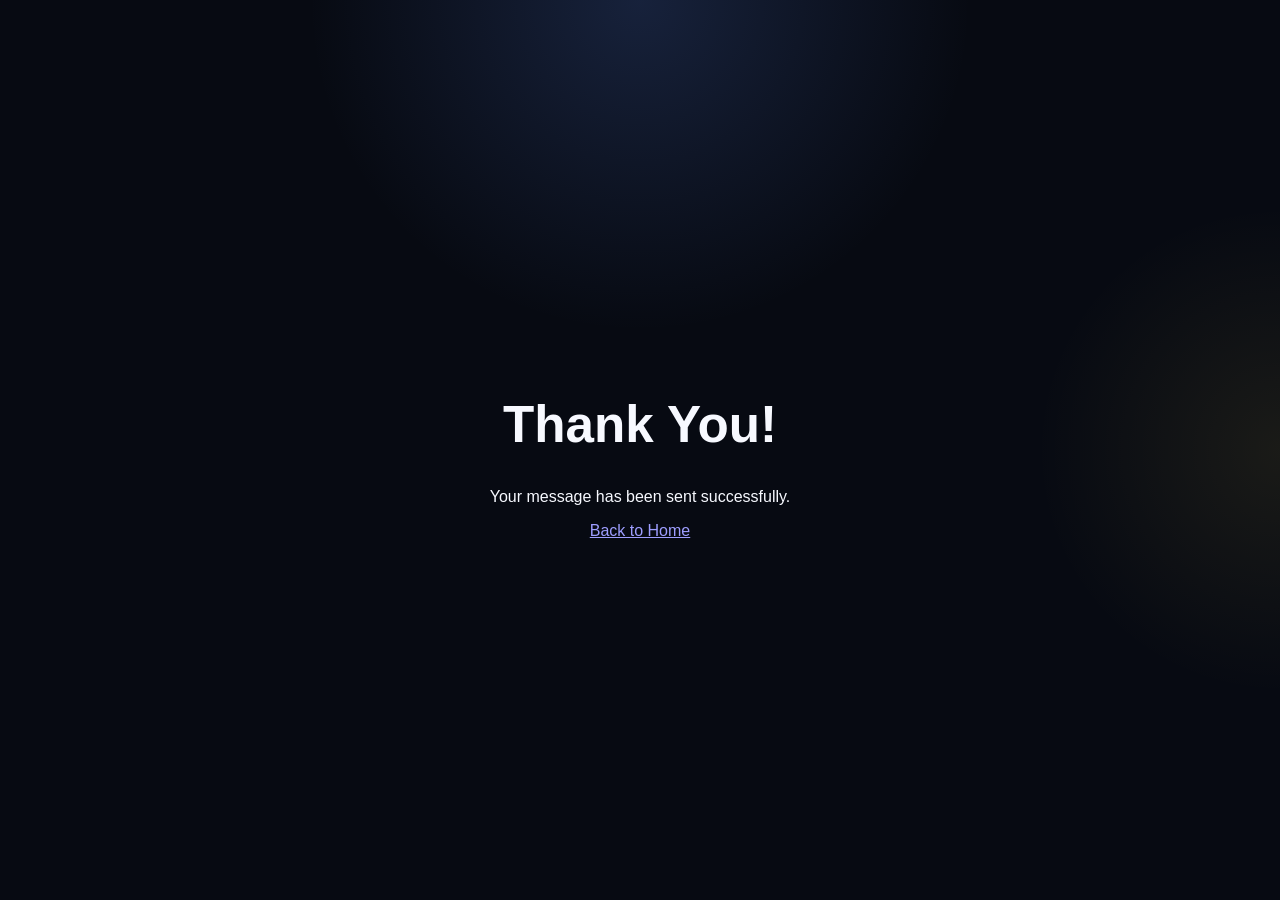
==== thankyou.html @ 07a78f90 "Add thank you page with success message" ====
<!DOCTYPE html>
<html><head><meta charset="UTF-8"><meta name="viewport" content="width=device-width,initial-scale=1">
<title>Thank You</title><link rel="stylesheet" href="styles.css"></head>
<body style="display:flex;align-items:center;justify-content:center;min-height:100vh;text-align:center;">
<div><h1>Thank You!</h1><p>Your message has been sent successfully.</p>
<a href="index.html" class="btn">Back to Home</a></div>
</body></html>
---- styles.css ----
:root {
  color-scheme: dark;
  --bg: #070a12;
  --surface: rgba(10, 15, 28, 0.88);
  --text: #f7f9ff;
  --muted: #a6b3d1;
  --primary: #5f8df7;
  --accent: #ffde59;
}

* {
  box-sizing: border-box;
}

html,
body {
  margin: 0;
  min-height: 100%;
  font-family: 'Inter', sans-serif;
  background: radial-gradient(circle at top, rgba(95, 141, 247, 0.18), transparent 30%),
    radial-gradient(circle at right, rgba(255, 222, 89, 0.08), transparent 18%),
    var(--bg);
  color: var(--text);
}

html {
  scroll-padding-top: 260px;
}

.section-anchor {
  display: block;
  width: 100%;
  height: 1px;
  margin-top: -1px;
  scroll-margin-top: 220px;
  pointer-events: none;
}

body {
  overflow-x: hidden;
}

.hero-background {
  position: fixed;
  inset: 0;
  z-index: 0;
  background: radial-gradient(circle at 20% 10%, rgba(95, 141, 247, 0.22), transparent 18%),
    radial-gradient(circle at 80% 15%, rgba(255, 222, 89, 0.14), transparent 16%);
  pointer-events: none;
}

.topbar {
  position: sticky;
  top: 0;
  z-index: 50;
  display: flex;
  flex-wrap: wrap;
  justify-content: space-between;
  align-items: center;
  gap: 24px;
  padding: clamp(18px, 2.4vw, 28px) clamp(20px, 4vw, 40px);
  overflow: hidden;
  backdrop-filter: blur(26px) saturate(1.35);
  -webkit-backdrop-filter: blur(26px) saturate(1.35);
  background: linear-gradient(135deg, rgba(10, 15, 28, 0.52), rgba(18, 27, 48, 0.28));
  border-bottom: 1px solid rgba(255, 255, 255, 0.16);
  box-shadow: 0 18px 44px rgba(7, 10, 18, 0.28);
}

.topbar::before {
  content: "";
  position: absolute;
  inset: 0;
  background: linear-gradient(90deg, rgba(255, 255, 255, 0.16), transparent 35%, rgba(95, 141, 247, 0.12));
  opacity: 0.75;
  pointer-events: none;
}

.topbar > * {
  position: relative;
  z-index: 1;
}

.header-particle-canvas {
  opacity: 0.75;
  mix-blend-mode: screen;
}

.brand-bar {
  display: flex;
  align-items: center;
  justify-content: flex-start;
  gap: 20px;
  text-align: left;
}

.brand-mark {
  width: 64px;
  height: 64px;
  border-radius: 18px;
  display: grid;
  place-items: center;
  background: linear-gradient(135deg, rgba(95, 141, 247, 0.95), rgba(255, 222, 89, 0.95));
  color: #07101e;
  font-weight: 800;
  font-size: 1.4rem;
}

.brand-name {
  margin: 0;
  font-size: 1.3rem;
  font-weight: 700;
}

.brand-tag {
  margin: 4px 0 0;
  color: var(--muted);
  font-size: 0.96rem;
}

.header-socials {
  display: flex;
  flex-wrap: wrap;
  align-items: center;
  justify-content: flex-end;
  gap: clamp(14px, 2vw, 22px);
}

.social-link {
  width: 46px;
  height: 46px;
  display: grid;
  place-items: center;
  border-radius: 50%;
  color: #ffffff;
  text-decoration: none;
  background: rgba(255, 255, 255, 0.08);
  border: 1px solid rgba(255, 255, 255, 0.18);
  box-shadow: inset 0 1px 0 rgba(255, 255, 255, 0.18), 0 12px 28px rgba(0, 0, 0, 0.18);
  transition: transform 0.2s ease, border-color 0.2s ease, background 0.2s ease, box-shadow 0.2s ease;
}

.social-link svg {
  width: 22px;
  height: 22px;
  fill: currentColor;
}

.social-link:hover {
  transform: translateY(-3px);
  border-color: rgba(255, 255, 255, 0.36);
  box-shadow: inset 0 1px 0 rgba(255, 255, 255, 0.24), 0 16px 34px rgba(0, 0, 0, 0.24);
}

.social-link.youtube:hover {
  background: #ff0033;
}

.social-link.instagram:hover {
  background: linear-gradient(135deg, #f58529, #dd2a7b, #8134af, #515bd4);
}

.social-link.whatsapp:hover {
  background: #25d366;
}

.social-link.facebook:hover {
  background: #1877f2;
}

.topnav {
  display: flex;
  flex-wrap: wrap;
  justify-content: flex-end;
  gap: 14px;
}

.topnav a,
.pill-row a {
  position: relative;
  overflow: hidden;
  color: var(--text);
  text-decoration: none;
  font-weight: 600;
  padding: 10px 18px;
  border-radius: 999px;
  background: rgba(255, 255, 255, 0.06);
  background-size: 220% 100%;
  transition: transform 0.2s ease, background 0.2s ease, box-shadow 0.2s ease, color 0.2s ease;
}

.pill-row a {
  animation: nav-link-rise 0.7s ease both;
}

.pill-row a:nth-child(1) {
  animation-delay: 0.05s;
}

.pill-row a:nth-child(2) {
  animation-delay: 0.13s;
}

.pill-row a:nth-child(3) {
  animation-delay: 0.21s;
}

.pill-row a:nth-child(4) {
  animation-delay: 0.29s;
}

.pill-row a:nth-child(5) {
  animation-delay: 0.37s;
}

.topnav a:hover,
.pill-row a:hover {
  transform: translateY(-4px) scale(1.04);
  background: linear-gradient(90deg, #ffde59, #00d4ff, #5f8df7, #ec4899, #ffde59);
  background-size: 220% 100%;
  color: #07101e;
  box-shadow: 0 14px 30px rgba(0, 212, 255, 0.22);
  animation: nav-gradient 2.2s linear infinite;
}

@keyframes nav-link-rise {
  from {
    opacity: 0;
    transform: translateY(16px) scale(0.94);
  }

  to {
    opacity: 1;
    transform: translateY(0) scale(1);
  }
}

@keyframes nav-gradient {
  from {
    background-position: 0% 50%;
  }

  to {
    background-position: 220% 50%;
  }
}

.profile-shell {
  position: relative;
  z-index: 1;
  min-height: calc(100vh - 100px);
  display: grid;
  justify-items: center;
  align-items: start;
  padding: clamp(28px, 4vw, 52px) clamp(18px, 4vw, 40px) 56px;
  gap: clamp(28px, 4vw, 44px);
  text-align: center;
}

.hero-panel {
  width: min(100%, 1140px);
  display: grid;
  grid-template-columns: minmax(280px, 340px) minmax(0, 1fr);
  align-items: center;
  justify-items: start;
  gap: clamp(30px, 5vw, 64px);
  padding: clamp(28px, 4vw, 52px);
  text-align: left;
  border-radius: 30px;
  background: linear-gradient(135deg, rgba(10, 15, 28, 0.72), rgba(18, 27, 48, 0.46));
  border: 1px solid rgba(255, 255, 255, 0.16);
  box-shadow: 0 28px 70px rgba(7, 10, 18, 0.34);
  backdrop-filter: blur(26px) saturate(1.18);
  -webkit-backdrop-filter: blur(26px) saturate(1.18);
}

.profile-photo {
  width: clamp(260px, 28vw, 320px);
  height: clamp(260px, 28vw, 320px);
  border-radius: 24px;
  background: #ffffff;
  border: 4px solid rgba(255, 255, 255, 0.86);
  display: grid;
  place-items: center;
  position: relative;
  overflow: hidden;
  box-shadow: 0 32px 60px rgba(0, 0, 0, 0.24), 0 0 0 10px rgba(95, 141, 247, 0.12);
}

.profile-photo::before {
  content: none;
}

.profile-photo::after {
  content: none;
}

.profile-photo img {
  position: absolute;
  inset: 0;
  width: 100%;
  height: 100%;
  display: block;
  object-fit: cover;
  object-position: center;
  border-radius: inherit;
}

.profile-photo span {
  position: relative;
  z-index: 1;
  font-size: 3rem;
  font-weight: 800;
  color: #172033;
}

@keyframes profile-photo-float {
  0%,
  100% {
    transform: translateY(0) scale(1);
  }

  50% {
    transform: translateY(-8px) scale(1.03);
  }
}

@keyframes profile-photo-ring {
  to {
    transform: rotate(360deg);
  }
}

@keyframes profile-photo-pulse {
  0%,
  100% {
    opacity: 0.52;
    transform: scale(0.96);
  }

  50% {
    opacity: 1;
    transform: scale(1.06);
  }
}

.profile-role {
  margin: 0;
  position: relative;
  display: inline-block;
  color: transparent;
  background: linear-gradient(90deg, #ffde59, #00d4ff, #5f8df7, #ec4899, #ffde59);
  background-size: 240% 100%;
  -webkit-background-clip: text;
  background-clip: text;
  -webkit-text-fill-color: transparent;
  text-fill-color: transparent;
  text-transform: uppercase;
  letter-spacing: 0.2em;
  font-size: 0.92rem;
  font-weight: 700;
  text-shadow: 0 0 24px rgba(95, 141, 247, 0.28);
  animation: role-gradient 4s linear infinite, role-float 3.2s ease-in-out infinite;
}

.profile-role::after {
  content: "";
  position: absolute;
  left: 50%;
  bottom: -10px;
  width: 80%;
  height: 3px;
  border-radius: 999px;
  background: linear-gradient(90deg, transparent, #ffde59, #00d4ff, #ec4899, transparent);
  box-shadow: 0 0 16px rgba(0, 212, 255, 0.35);
  transform: translateX(-50%) scaleX(0.72);
  transform-origin: center;
  animation: role-bar 2.8s ease-in-out infinite;
}

@keyframes role-gradient {
  from {
    background-position: 0% 50%;
  }

  to {
    background-position: 240% 50%;
  }
}

@keyframes role-float {
  0%,
  100% {
    transform: translateY(0);
  }

  50% {
    transform: translateY(-4px);
  }
}

@keyframes role-bar {
  0%,
  100% {
    opacity: 0.55;
    transform: translateX(-50%) scaleX(0.62);
  }

  50% {
    opacity: 1;
    transform: translateX(-50%) scaleX(1);
  }
}

.profile-copy h1 {
  margin: 18px 0 12px;
  font-size: clamp(2.4rem, 5vw, 4.4rem);
  line-height: 1;
  overflow-wrap: anywhere;
  color: transparent;
  background: linear-gradient(90deg, #ffffff, #ffde59, #00d4ff, #ec4899, #ffffff);
  background-size: 240% 100%;
  -webkit-background-clip: text;
  background-clip: text;
  -webkit-text-fill-color: transparent;
  text-fill-color: transparent;
  text-shadow: 0 18px 42px rgba(0, 212, 255, 0.18);
  animation: name-gradient 5s linear infinite;
}

@keyframes name-gradient {
  from {
    background-position: 0% 50%;
  }

  to {
    background-position: 240% 50%;
  }
}

@keyframes name-lift {
  0%,
  100% {
    transform: translateY(0) scale(1);
  }

  50% {
    transform: translateY(-5px) scale(1.015);
  }
}

.profile-tagline {
  margin: 0;
  color: var(--muted);
  line-height: 1.9;
  max-width: 680px;
  font-size: clamp(0.98rem, 1.4vw, 1.08rem);
}

.quick-links {
  width: min(100%, 960px);
  display: grid;
  gap: 12px;
}

.section-name {
  color: var(--primary);
  font-size: 0.82rem;
  font-weight: 700;
  letter-spacing: 0.16em;
  text-transform: uppercase;
}

.pill-row {
  display: flex;
  flex-wrap: wrap;
  justify-content: center;
  gap: 14px;
}

.section-label {
  margin: 0;
  color: var(--primary);
  text-transform: uppercase;
  font-size: 0.82rem;
  letter-spacing: 0.16em;
  font-weight: 700;
}

.gallery-section,
.info-section,
.info-grid,
.contact-section {
  width: min(100%, 1140px);
  margin-inline: auto;
  display: grid;
  gap: 22px;
  justify-items: center;
}

.gallery-title {
  margin: 0;
  font-size: clamp(1.8rem, 3vw, 2.4rem);
  line-height: 1.1;
  display: inline-block;
  position: relative;
  color: transparent;
  background: linear-gradient(
    90deg,
    #ff1744 0%,
    #ff9100 14%,
    #ffea00 28%,
    #00e676 42%,
    #00b0ff 56%,
    #304ffe 70%,
    #d500f9 84%,
    #ff1744 100%
  );
  background-size: 220% 100%;
  -webkit-background-clip: text;
  background-clip: text;
  -webkit-text-fill-color: transparent;
  text-fill-color: transparent;
  animation: gallery-rainbow 5s linear infinite;
}

.gallery-title::after {
  content: "";
  display: block;
  width: min(180px, 70%);
  height: 5px;
  margin: 14px auto 0;
  border-radius: 999px;
  background: linear-gradient(
    90deg,
    #ff1744 0%,
    #ff9100 14%,
    #ffea00 28%,
    #00e676 42%,
    #00b0ff 56%,
    #304ffe 70%,
    #d500f9 84%,
    #ff1744 100%
  );
  background-size: 220% 100%;
  box-shadow: 0 0 18px rgba(0, 176, 255, 0.32), 0 0 28px rgba(213, 0, 249, 0.18);
  animation: gallery-rainbow 5s linear infinite;
}

.feature-carousel {
  position: relative;
  width: min(100%, 1140px);
  margin-inline: auto;
  display: grid;
  gap: 22px;
  justify-items: center;
}

.feature-carousel .gallery-title {
  text-align: center;
}

#about,
#education,
#projects,
#gallery {
  scroll-margin-top: 260px;
}

@keyframes gallery-rainbow {
  from {
    background-position: 0% 50%;
  }

  to {
    background-position: 220% 50%;
  }
}

.feature-images {
  width: 100%;
  display: grid;
  grid-auto-flow: column;
  grid-auto-columns: minmax(300px, calc((100% - 44px) / 3));
  grid-template-columns: none;
  gap: 22px;
  overflow-x: auto;
  scroll-behavior: smooth;
  scroll-snap-type: x mandatory;
  scrollbar-width: none;
  padding: 4px 2px 12px;
}

.feature-images::-webkit-scrollbar {
  display: none;
}

.feature-image-card {
  position: relative;
  min-height: 280px;
  height: 100%;
  border-radius: 28px;
  overflow: hidden;
  background: linear-gradient(135deg, rgba(10, 15, 28, 0.64), rgba(18, 27, 48, 0.38));
  border: 1px solid rgba(255, 255, 255, 0.16);
  backdrop-filter: blur(26px) saturate(1.25);
  -webkit-backdrop-filter: blur(26px) saturate(1.25);
  box-shadow: 0 24px 60px rgba(7, 10, 18, 0.28);
  scroll-snap-align: start;
  transition: transform 0.3s ease, border-color 0.3s ease, box-shadow 0.3s ease;
}

.carousel-btn {
  position: absolute;
  top: calc(50% + 28px);
  z-index: 3;
  width: 46px;
  height: 46px;
  display: grid;
  place-items: center;
  border-radius: 50%;
  border: 1px solid rgba(37, 99, 235, 0.18);
  background: rgba(123, 1, 1, 0.495);
  color: var(--text);
  cursor: pointer;
  backdrop-filter: blur(16px);
  box-shadow: 0 14px 34px rgba(37, 99, 235, 0.14);
  transform: translateY(-50%);
  transition: transform 0.2s ease, background 0.2s ease, border-color 0.2s ease;
}

.carousel-btn:hover {
  background: rgba(183, 7, 4, 0.744);
  border-color: rgba(95, 141, 247, 0.5);
  transform: translateY(-50%) scale(1.05);
}

.carousel-btn svg {
  width: 22px;
  height: 22px;
}

.carousel-btn-prev {
  left: -18px;
}

.carousel-btn-next {
  right: -18px;
}

.feature-image-card:hover {
  transform: translateY(-6px);
  border-color: rgba(95, 141, 247, 0.34);
  box-shadow: 0 28px 64px rgba(37, 99, 235, 0.16);
}

.feature-image-card img {
  width: 100%;
  height: 100%;
  min-height: 280px;
  display: block;
  object-fit: cover;
  filter: saturate(1.08) contrast(1.04);
  transition: transform 0.4s ease;
}

.feature-image-card:hover img {
  transform: scale(1.04);
}

.feature-image-overlay {
  position: absolute;
  inset: auto 0 0;
  display: grid;
  gap: 8px;
  padding: 72px 24px 24px;
  text-align: left;
  background: linear-gradient(180deg, transparent, rgba(7, 10, 18, 0.9));
}

.feature-image-overlay p {
  margin: 0;
  color: var(--text);
  font-size: 1.08rem;
  font-weight: 800;
}

.feature-image-overlay span {
  color: var(--muted);
  font-size: 0.92rem;
  line-height: 1.55;
}

.gallery-grid {
  width: 100%;
  display: grid;
  grid-template-columns: repeat(auto-fit, minmax(150px, 1fr));
  gap: 18px;
}

.gallery-card {
  border-radius: 24px;
  overflow: hidden;
  background: linear-gradient(135deg, rgba(10, 15, 28, 0.64), rgba(18, 27, 48, 0.38));
  border: 1px solid rgba(255, 255, 255, 0.16);
  backdrop-filter: blur(26px) saturate(1.25);
  -webkit-backdrop-filter: blur(26px) saturate(1.25);
  box-shadow: 0 24px 60px rgba(7, 10, 18, 0.28);
  padding: 0;
  transition: transform 0.3s ease, border-color 0.3s ease;
}

.gallery-card:hover {
  transform: translateY(-6px);
  border-color: rgba(95, 141, 247, 0.3);
}

.photo-box {
  min-height: 160px;
  background: linear-gradient(180deg, rgba(95, 141, 247, 0.18), rgba(255, 222, 89, 0.12));
  display: grid;
  place-items: center;
  position: relative;
  overflow: hidden;
  perspective: 700px;
}

.photo-box::before {
  content: '';
  position: absolute;
  inset: 0;
  background: radial-gradient(circle at center, rgba(255, 255, 255, 0.45), transparent);
  opacity: 0;
  transition: opacity 0.3s ease;
}

.gallery-card:hover .photo-box::before {
  opacity: 1;
}

.photo-box.leadership {
  background: linear-gradient(180deg, rgba(95, 141, 247, 0.25), rgba(95, 141, 247, 0.08));
}

.photo-box.strategy {
  background: linear-gradient(180deg, rgba(255, 222, 89, 0.2), rgba(255, 222, 89, 0.05));
}

.photo-box.teamwork {
  background: linear-gradient(180deg, rgba(0, 212, 255, 0.18), rgba(0, 212, 255, 0.05));
}

.photo-box.growth {
  background: linear-gradient(180deg, rgba(100, 200, 100, 0.18), rgba(100, 200, 100, 0.05));
}

.photo-box.innovation {
  background: linear-gradient(180deg, rgba(220, 100, 255, 0.18), rgba(220, 100, 255, 0.05));
}

.photo-box.execution {
  background: linear-gradient(180deg, rgba(255, 150, 100, 0.18), rgba(255, 150, 100, 0.05));
}

.photo-icon {
  font-size: 2.8rem;
  display: block;
  text-shadow: 0 8px 18px rgba(0, 0, 0, 0.28);
  transition: transform 0.35s ease-in-out, text-shadow 0.35s ease-in-out, filter 0.35s ease-in-out;
}

.gallery-card:hover .photo-icon {
  filter: saturate(1.25) brightness(1.08);
  text-shadow: 0 18px 28px rgba(0, 0, 0, 0.38);
  transform: translateY(-8px) scale(1.16);
}

.gallery-card h3 {
  margin: 14px 12px 6px;
  font-size: 0.95rem;
  color: var(--text);
  font-weight: 700;
}

.gallery-card p {
  margin: 0 12px 14px;
  font-size: 0.82rem;
  color: var(--muted);
  line-height: 1.5;
}

.info-text,
.info-card p,
.contact-box p {
  margin: 0;
  color: var(--muted);
  line-height: 1.8;
}

.info-section {
  max-width: 1140px;
}

.info-grid {
  grid-template-columns: repeat(2, minmax(0, 1fr));
  width: min(100%, 1140px);
  margin-inline: auto;
  gap: 28px;
}

.info-card {
  padding: clamp(28px, 4vw, 52px);
  border-radius: 28px;
  position: relative;
  overflow: hidden;
  background: linear-gradient(135deg, rgba(10, 15, 28, 0.64), rgba(18, 27, 48, 0.38));
  border: 1px solid rgba(255, 255, 255, 0.16);
  backdrop-filter: blur(26px) saturate(1.25);
  -webkit-backdrop-filter: blur(26px) saturate(1.25);
  box-shadow: 0 24px 60px rgba(7, 10, 18, 0.28);
}

.info-card::before {
  content: "";
  position: absolute;
  inset: 0;
  background: linear-gradient(120deg, rgba(255, 255, 255, 0.14), transparent 38%, rgba(95, 141, 247, 0.1));
  pointer-events: none;
}

.info-card > * {
  position: relative;
  z-index: 1;
}

#education.info-card {
  width: 100%;
  padding: clamp(32px, 4vw, 60px);
}

.info-card .section-label {
  font-size: 1.3rem;
  font-weight: 800;
  letter-spacing: 0.15em;
}

.education-list {
  display: grid;
  gap: 20px;
}

.education-item {
  padding: 16px 0;
  border-bottom: 1px solid rgba(23, 32, 51, 0.08);
}

.education-item:last-child {
  border-bottom: none;
}

.education-item h4 {
  margin: 0 0 8px;
  font-size: 1.1rem;
  font-weight: 700;
  color: var(--text);
}

.education-detail {
  margin: 4px 0;
  font-size: 0.95rem;
  color: var(--muted);
}

.education-percentage {
  margin: 8px 0 0;
  font-size: 0.98rem;
  font-weight: 600;
  color: var(--primary);
}

.education-percentage span {
  color: var(--accent);
}

.projects-list {
  display: grid;
  gap: 20px;
}

.project-item {
  padding: 16px 0;
  border-bottom: 1px solid rgba(23, 32, 51, 0.08);
}

.project-item:last-child {
  border-bottom: none;
}

.project-item h4 {
  margin: 0 0 8px;
  font-size: 1.1rem;
  font-weight: 700;
  color: var(--text);
}

.project-detail {
  margin: 4px 0 0;
  font-size: 0.95rem;
  color: var(--muted);
  line-height: 1.6;
}

.contact-section {
  width: min(100%, 1140px);
  display: grid;
  gap: 22px;
  justify-items: center;
  padding: clamp(30px, 4vw, 48px) clamp(22px, 4vw, 40px);
  border-radius: 32px;
  position: relative;
  overflow: hidden;
  background: linear-gradient(135deg, rgba(10, 15, 28, 0.64), rgba(18, 27, 48, 0.38));
  border: 1px solid rgba(255, 255, 255, 0.16);
  backdrop-filter: blur(26px) saturate(1.25);
  -webkit-backdrop-filter: blur(26px) saturate(1.25);
  box-shadow: 0 24px 60px rgba(7, 10, 18, 0.28);
}

.contact-section::before {
  content: "";
  position: absolute;
  inset: 0;
  background: linear-gradient(120deg, rgba(255, 255, 255, 0.14), transparent 38%, rgba(95, 141, 247, 0.1));
  pointer-events: none;
}

.contact-section > * {
  position: relative;
  z-index: 1;
}

.contact-container {
  width: 100%;
  max-width: 960px;
  display: grid;
  gap: 28px;
}

.contact-form {
  display: grid;
  gap: 16px;
}

.form-input,
.form-textarea {
  width: 100%;
  padding: 16px 18px;
  border-radius: 16px;
  background: rgba(30, 40, 65, 0.7);
  border: 1px solid rgba(255, 255, 255, 0.08);
  color: var(--text);
  font-family: 'Inter', sans-serif;
  font-size: 1rem;
  transition: background 0.2s ease;
}

.form-input::placeholder,
.form-textarea::placeholder {
  color: rgba(166, 179, 209, 0.6);
}

.form-input:focus,
.form-textarea:focus {
  outline: none;
  background: rgba(40, 55, 85, 0.8);
  box-shadow: 0 0 0 2px rgba(95, 141, 247, 0.2);
}

.form-textarea {
  resize: vertical;
  min-height: 140px;
}

.submit-btn {
  padding: 14px 28px;
  border-radius: 999px;
  border: none;
  background: linear-gradient(135deg, #00d4ff, #5f8df7);
  color: #ffffff;
  font-weight: 700;
  font-size: 1rem;
  cursor: pointer;
  transition: transform 0.2s ease, box-shadow 0.2s ease;
}

.submit-btn:hover {
  transform: translateY(-2px);
  box-shadow: 0 12px 32px rgba(0, 212, 255, 0.3);
}

.contact-info {
  display: grid;
  gap: 16px;
}

.contact-info p {
  margin: 0;
  color: var(--muted);
  font-weight: 600;
  display: flex;
  align-items: center;
  gap: 12px;
}

.icon {
  font-size: 1.3rem;
}

.scroll-to-top {
  position: fixed;
  bottom: 30px;
  right: 30px;
  width: 50px;
  height: 50px;
  border-radius: 50%;
  background: linear-gradient(135deg, #00d4ff, #5f8df7);
  color: #ffffff;
  border: none;
  cursor: pointer;
  display: none;
  place-items: center;
  box-shadow: 0 8px 24px rgba(0, 212, 255, 0.25);
  transition: transform 0.3s ease, box-shadow 0.3s ease;
  z-index: 999;
}

.scroll-to-top.show {
  display: grid;
}

.scroll-to-top:hover {
  transform: translateY(-4px);
  box-shadow: 0 12px 32px rgba(0, 212, 255, 0.35);
}

#education > .section-label,
#projects > .section-label {
  display: inline-flex;
  align-items: center;
  gap: 10px;
  width: fit-content;
  margin-bottom: 20px;
  padding: 8px 14px;
  border-radius: 999px;
  background:
    linear-gradient(#ffffff, #ffffff) padding-box,
    linear-gradient(135deg, #2563eb, #f97316) border-box;
  border: 2px solid transparent;
  color: transparent;
  font-weight: 800;
  letter-spacing: 0;
  box-shadow: 0 10px 24px rgba(37, 99, 235, 0.14);
}

#education > .section-label,
#projects > .section-label {
  background:
    linear-gradient(
      90deg,
      #ef4444,
      #f97316,
      #eab308,
      #22c55e,
      #06b6d4,
      #3b82f6,
      #8b5cf6,
      #ec4899
    ) text,
    linear-gradient(#ffffff, #ffffff) padding-box,
    linear-gradient(135deg, #2563eb, #f97316) border-box;
  -webkit-background-clip: text, padding-box, border-box;
  background-clip: text, padding-box, border-box;
  -webkit-text-fill-color: transparent;
  text-fill-color: transparent;
}

#education > .section-label::before,
#projects > .section-label::before {
  content: "";
  width: 10px;
  height: 10px;
  border-radius: 50%;
  background: linear-gradient(135deg, #2563eb, #f97316);
  box-shadow: 0 0 0 4px rgba(249, 115, 22, 0.14);
}

.gallery-title,
#about > .section-label,
#education > .section-label,
#projects > .section-label,
#contact > .section-label {
  color: transparent;
  background: linear-gradient(
    90deg,
    #ff1744 0%,
    #ff9100 14%,
    #ffea00 28%,
    #00e676 42%,
    #00b0ff 56%,
    #304ffe 70%,
    #d500f9 84%,
    #ff1744 100%
  );
  background-size: 220% 100%;
  -webkit-background-clip: text;
  background-clip: text;
  -webkit-text-fill-color: transparent;
  text-fill-color: transparent;
}

#about > .section-label,
#education > .section-label,
#projects > .section-label,
#contact > .section-label {
  display: inline-block;
  position: relative;
  width: fit-content;
  margin: 0;
  padding: 0;
  border: 0;
  border-radius: 0;
  box-shadow: none;
  font-size: clamp(1.8rem, 3vw, 2.4rem);
  font-weight: 800;
  line-height: 1.15;
  letter-spacing: 0;
  text-transform: none;
  animation: gallery-rainbow 5s linear infinite;
}

#about > .section-label::after,
#education > .section-label::after,
#projects > .section-label::after,
#contact > .section-label::after {
  content: "";
  display: block;
  width: min(180px, 70%);
  height: 5px;
  margin: 14px auto 0;
  border-radius: 999px;
  background: linear-gradient(
    90deg,
    #ff1744 0%,
    #ff9100 14%,
    #ffea00 28%,
    #00e676 42%,
    #00b0ff 56%,
    #304ffe 70%,
    #d500f9 84%,
    #ff1744 100%
  );
  background-size: 220% 100%;
  box-shadow: 0 0 18px rgba(0, 176, 255, 0.32), 0 0 28px rgba(213, 0, 249, 0.18);
  animation: gallery-rainbow 5s linear infinite;
}

#education > .section-label::before,
#projects > .section-label::before {
  content: none;
}

#about {
  width: min(100%, 1220px);
  margin-inline: auto;
  padding: 56px 48px;
  border-radius: 32px;
  position: relative;
  overflow: hidden;
  background: linear-gradient(135deg, rgba(10, 15, 28, 0.64), rgba(18, 27, 48, 0.38));
  border: 1px solid rgba(255, 255, 255, 0.16);
  backdrop-filter: blur(26px) saturate(1.25);
  -webkit-backdrop-filter: blur(26px) saturate(1.25);
  box-shadow: 0 24px 60px rgba(7, 10, 18, 0.28);
}

#about::before {
  content: "";
  position: absolute;
  inset: 0;
  background: linear-gradient(120deg, rgba(255, 255, 255, 0.14), transparent 38%, rgba(95, 141, 247, 0.1));
  pointer-events: none;
}

#about > * {
  position: relative;
  z-index: 1;
}

#about .info-text {
  margin-bottom: 0;
}

.contact-icon {
  width: 22px;
  height: 22px;
  flex: 0 0 22px;
  color: #5f8df7;
}

.contact-link-text {
  color: transparent;
  background: linear-gradient(135deg, #0891b2, #2563eb);
  -webkit-background-clip: text;
  background-clip: text;
  -webkit-text-fill-color: transparent;
  text-fill-color: transparent;
  font-weight: 700;
}

@media (max-width: 980px) {
  html {
    scroll-padding-top: 260px;
  }

  .section-anchor {
    scroll-margin-top: 230px;
  }

  .topbar {
    flex-direction: column;
    align-items: center;
    gap: 18px;
  }

  #about,
  #education,
  #projects,
  #gallery {
    scroll-margin-top: 260px;
  }

  .brand-bar,
  .header-socials {
    width: 100%;
    justify-content: center;
    text-align: center;
  }

  .topnav {
    justify-content: center;
  }

  .hero-panel {
    grid-template-columns: 1fr;
    justify-items: center;
    text-align: center;
    padding: clamp(28px, 5vw, 40px) clamp(20px, 5vw, 32px);
    gap: 28px;
  }

  .profile-photo {
    width: clamp(240px, 42vw, 300px);
    height: clamp(240px, 42vw, 300px);
  }

  .profile-tagline {
    margin-inline: auto;
  }

  .gallery-grid {
    grid-template-columns: repeat(auto-fit, minmax(170px, 1fr));
  }

  .feature-images {
    grid-auto-columns: minmax(280px, 78%);
  }

  .info-grid {
    grid-template-columns: 1fr;
  }
}

@media (max-width: 768px) {
  .topbar {
    padding: 16px;
    gap: 16px;
  }

  .brand-bar {
    gap: 14px;
    flex-wrap: wrap;
  }

  .brand-mark {
    width: 56px;
    height: 56px;
    border-radius: 16px;
  }

  .brand-name {
    font-size: 1.12rem;
  }

  .brand-tag {
    font-size: 0.88rem;
  }

  .social-link {
    width: 42px;
    height: 42px;
  }

  .profile-shell {
    padding: 22px 16px 42px;
    gap: 30px;
  }

  .hero-panel {
    border-radius: 24px;
    width: 100%;
  }

  .profile-copy h1 {
    font-size: clamp(2.35rem, 10vw, 3.6rem);
  }

  .profile-role {
    letter-spacing: 0.14em;
    font-size: 0.82rem;
  }

  .pill-row a {
    padding: 10px 15px;
    font-size: 0.94rem;
  }

  .gallery-grid {
    grid-template-columns: repeat(auto-fit, minmax(180px, 1fr));
  }
}

@media (max-width: 680px) {
  .profile-shell {
    min-height: auto;
    padding: 20px 12px 36px;
    gap: 28px;
  }

  .topnav,
  .pill-row {
    justify-content: center;
  }

  .profile-photo {
    width: clamp(210px, 72vw, 250px);
    height: clamp(210px, 72vw, 250px);
    border-radius: 18px;
  }

  .hero-panel {
    padding: 24px 16px;
    gap: 24px;
  }

  .header-socials {
    gap: 14px;
  }

  .pill-row {
    display: grid;
    grid-template-columns: repeat(auto-fit, minmax(130px, 1fr));
    width: 100%;
    gap: 12px;
  }

  .pill-row a {
    text-align: center;
    white-space: nowrap;
  }

  .scroll-to-top {
    width: 44px;
    height: 44px;
    bottom: 20px;
    right: 20px;
  }

  .gallery-grid {
    grid-template-columns: repeat(auto-fit, minmax(155px, 1fr));
    gap: 14px;
  }

  .photo-box {
    min-height: 140px;
  }

  .feature-images {
    grid-auto-columns: minmax(240px, 88%);
  }

  .carousel-btn {
    width: 40px;
    height: 40px;
  }

  .carousel-btn-prev {
    left: 6px;
  }

  .carousel-btn-next {
    right: 6px;
  }

  .info-card,
  #education.info-card,
  #about,
  .contact-section {
    padding: 24px 16px;
    border-radius: 22px;
  }

  .form-input,
  .form-textarea {
    padding: 14px 15px;
  }
}

@media (max-width: 430px) {
  .brand-bar {
    flex-direction: column;
  }

  .header-socials {
    gap: 10px;
  }

  .social-link {
    width: 40px;
    height: 40px;
  }

  .profile-photo {
    width: min(250px, calc(100vw - 52px));
    height: min(250px, calc(100vw - 52px));
  }

  .profile-copy h1 {
    font-size: clamp(2.05rem, 12vw, 2.8rem);
  }

  .gallery-title,
  #about > .section-label,
  #education > .section-label,
  #projects > .section-label,
  #contact > .section-label {
    font-size: clamp(1.55rem, 9vw, 2.1rem);
  }

  .pill-row {
    grid-template-columns: 1fr;
  }

  .gallery-grid {
    grid-template-columns: 1fr;
  }

  .photo-icon {
    font-size: 2rem;
  }

  .feature-images {
    grid-auto-columns: minmax(220px, 92%);
  }

  .contact-info p {
    align-items: flex-start;
  }

  .contact-link-text {
    overflow-wrap: anywhere;
  }
}


/* Responsive additions */
header,.navbar{padding:12px 5%!important;}
@media (min-width:1200px){
.hero,.home{padding-top:90px}
h1{font-size:clamp(2.5rem,4vw,4rem)}
}
img{max-width:100%;height:auto}
@media (max-width:992px){
.container,.hero,.home{padding-left:20px;padding-right:20px}
}
@media (max-width:768px){
.nav-links,.menu{flex-direction:column}
section{padding:60px 20px}
h1{font-size:2.2rem}
}
@media (max-width:576px){
h1{font-size:1.8rem}
button,.btn{width:100%}
}
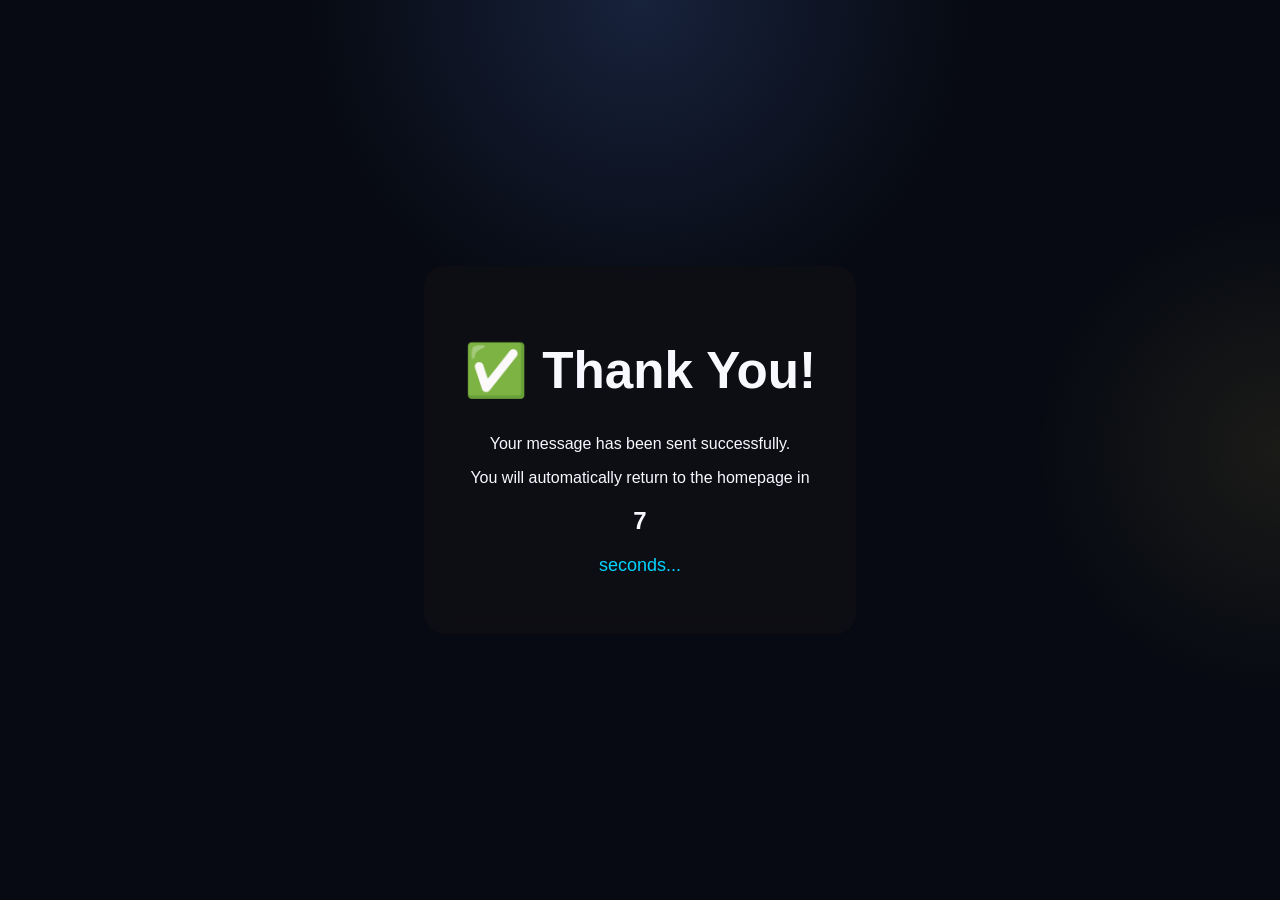
==== commit a3d49349: "Enhance thank you page with timer and styles Added a countdown timer and automatic redirect to the h" ====
--- a/thankyou.html
+++ b/thankyou.html
@@ -1,7 +1,87 @@
 <!DOCTYPE html>
-<html><head><meta charset="UTF-8"><meta name="viewport" content="width=device-width,initial-scale=1">
-<title>Thank You</title><link rel="stylesheet" href="styles.css"></head>
-<body style="display:flex;align-items:center;justify-content:center;min-height:100vh;text-align:center;">
-<div><h1>Thank You!</h1><p>Your message has been sent successfully.</p>
-<a href="index.html" class="btn">Back to Home</a></div>
-</body></html>
+<html lang="en">
+<head>
+
+<meta charset="UTF-8">
+<meta name="viewport" content="width=device-width,initial-scale=1">
+
+<title>Thank You</title>
+
+<link rel="stylesheet" href="styles.css">
+
+<meta http-equiv="refresh" content="8; url=index.html">
+
+<style>
+
+body{
+
+display:flex;
+justify-content:center;
+align-items:center;
+height:100vh;
+text-align:center;
+
+}
+
+.box{
+
+padding:40px;
+border-radius:20px;
+background:rgba(15,15,20,.8);
+backdrop-filter:blur(12px);
+
+}
+
+.count{
+
+color:#00d4ff;
+font-size:18px;
+margin-top:20px;
+
+}
+
+</style>
+
+</head>
+
+<body>
+
+    <div class="box">
+    
+        <h1>✅ Thank You!</h1>
+        
+        <p>Your message has been sent successfully.</p>
+        
+        <p>You will automatically return to the homepage in</p>
+        
+        <h2 id="timer">8</h2>
+        
+        <p class="count">seconds...</p>
+    
+    </div>
+    
+    <script>
+    
+        let time=8;
+        
+        const timer=document.getElementById("timer");
+        
+        setInterval(()=>{
+        
+        time--;
+        
+        timer.innerHTML=time;
+        
+        if(time<=0){
+        
+        window.location="index.html";
+        
+        }
+        
+        },1000);
+
+</script>
+
+</body>
+
+</html>
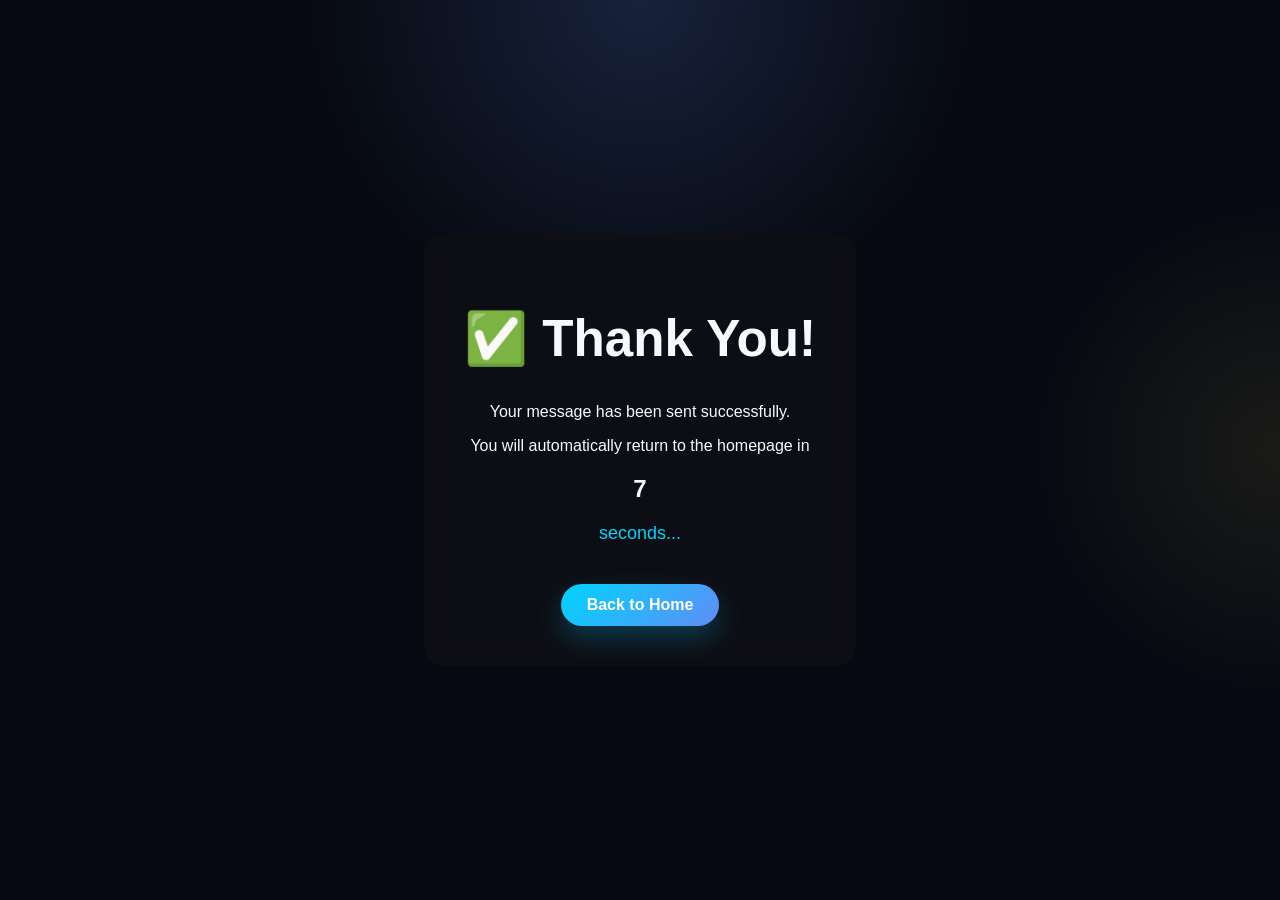
==== commit 1e21d59e: "Add home button with styling to thankyou.html" ====
--- a/thankyou.html
+++ b/thankyou.html
@@ -40,6 +40,28 @@
 
 }
 
+.home-btn{
+
+display:inline-block;
+margin-top:22px;
+padding:12px 26px;
+border-radius:999px;
+background:linear-gradient(135deg,#00d4ff,#5f8df7);
+color:#ffffff;
+font-weight:700;
+text-decoration:none;
+box-shadow:0 12px 28px rgba(0,212,255,.24);
+transition:transform .2s ease,box-shadow .2s ease;
+
+}
+
+.home-btn:hover{
+
+transform:translateY(-2px);
+box-shadow:0 16px 34px rgba(0,212,255,.32);
+
+}
+
 </style>
 
 </head>
@@ -57,6 +79,8 @@
         <h2 id="timer">8</h2>
         
         <p class="count">seconds...</p>
+
+        <a class="home-btn" href="index.html">Back to Home</a>
     
     </div>
     
--- a/styles.css
+++ b/styles.css
@@ -57,8 +57,8 @@
   flex-wrap: wrap;
   justify-content: space-between;
   align-items: center;
-  gap: 24px;
-  padding: clamp(18px, 2.4vw, 28px) clamp(20px, 4vw, 40px);
+  gap: 18px;
+  padding: clamp(12px, 1.8vw, 20px) clamp(18px, 3.2vw, 34px);
   overflow: hidden;
   backdrop-filter: blur(26px) saturate(1.35);
   -webkit-backdrop-filter: blur(26px) saturate(1.35);
@@ -90,32 +90,32 @@
   display: flex;
   align-items: center;
   justify-content: flex-start;
-  gap: 20px;
+  gap: 14px;
   text-align: left;
 }
 
 .brand-mark {
-  width: 64px;
-  height: 64px;
-  border-radius: 18px;
+  width: 54px;
+  height: 54px;
+  border-radius: 16px;
   display: grid;
   place-items: center;
   background: linear-gradient(135deg, rgba(95, 141, 247, 0.95), rgba(255, 222, 89, 0.95));
   color: #07101e;
   font-weight: 800;
-  font-size: 1.4rem;
+  font-size: 1.22rem;
 }
 
 .brand-name {
   margin: 0;
-  font-size: 1.3rem;
+  font-size: 1.12rem;
   font-weight: 700;
 }
 
 .brand-tag {
   margin: 4px 0 0;
   color: var(--muted);
-  font-size: 0.96rem;
+  font-size: 0.86rem;
 }
 
 .header-socials {
@@ -127,8 +127,8 @@
 }
 
 .social-link {
-  width: 46px;
-  height: 46px;
+  width: 40px;
+  height: 40px;
   display: grid;
   place-items: center;
   border-radius: 50%;
@@ -141,8 +141,8 @@
 }
 
 .social-link svg {
-  width: 22px;
-  height: 22px;
+  width: 19px;
+  height: 19px;
   fill: currentColor;
 }
 
@@ -182,7 +182,8 @@
   color: var(--text);
   text-decoration: none;
   font-weight: 600;
-  padding: 10px 18px;
+  padding: 8px 14px;
+  font-size: 0.9rem;
   border-radius: 999px;
   background: rgba(255, 255, 255, 0.06);
   background-size: 220% 100%;
@@ -252,39 +253,39 @@
   display: grid;
   justify-items: center;
   align-items: start;
-  padding: clamp(28px, 4vw, 52px) clamp(18px, 4vw, 40px) 56px;
-  gap: clamp(28px, 4vw, 44px);
+  padding: clamp(22px, 3.2vw, 40px) clamp(16px, 3.2vw, 34px) 44px;
+  gap: clamp(22px, 3vw, 34px);
   text-align: center;
 }
 
 .hero-panel {
-  width: min(100%, 1140px);
-  display: grid;
-  grid-template-columns: minmax(280px, 340px) minmax(0, 1fr);
+  width: min(100%, 1000px);
+  display: grid;
+  grid-template-columns: minmax(230px, 290px) minmax(0, 1fr);
   align-items: center;
   justify-items: start;
-  gap: clamp(30px, 5vw, 64px);
-  padding: clamp(28px, 4vw, 52px);
+  gap: clamp(24px, 4vw, 44px);
+  padding: clamp(22px, 3.2vw, 38px);
   text-align: left;
-  border-radius: 30px;
+  border-radius: 24px;
   background: linear-gradient(135deg, rgba(10, 15, 28, 0.72), rgba(18, 27, 48, 0.46));
   border: 1px solid rgba(255, 255, 255, 0.16);
-  box-shadow: 0 28px 70px rgba(7, 10, 18, 0.34);
+  box-shadow: 0 22px 52px rgba(7, 10, 18, 0.3);
   backdrop-filter: blur(26px) saturate(1.18);
   -webkit-backdrop-filter: blur(26px) saturate(1.18);
 }
 
 .profile-photo {
-  width: clamp(260px, 28vw, 320px);
-  height: clamp(260px, 28vw, 320px);
-  border-radius: 24px;
+  width: clamp(220px, 24vw, 280px);
+  height: clamp(220px, 24vw, 280px);
+  border-radius: 20px;
   background: #ffffff;
-  border: 4px solid rgba(255, 255, 255, 0.86);
+  border: 3px solid rgba(255, 255, 255, 0.86);
   display: grid;
   place-items: center;
   position: relative;
   overflow: hidden;
-  box-shadow: 0 32px 60px rgba(0, 0, 0, 0.24), 0 0 0 10px rgba(95, 141, 247, 0.12);
+  box-shadow: 0 24px 44px rgba(0, 0, 0, 0.22), 0 0 0 8px rgba(95, 141, 247, 0.1);
 }
 
 .profile-photo::before {
@@ -356,8 +357,8 @@
   -webkit-text-fill-color: transparent;
   text-fill-color: transparent;
   text-transform: uppercase;
-  letter-spacing: 0.2em;
-  font-size: 0.92rem;
+  letter-spacing: 0.16em;
+  font-size: 0.78rem;
   font-weight: 700;
   text-shadow: 0 0 24px rgba(95, 141, 247, 0.28);
   animation: role-gradient 4s linear infinite, role-float 3.2s ease-in-out infinite;
@@ -413,8 +414,8 @@
 }
 
 .profile-copy h1 {
-  margin: 18px 0 12px;
-  font-size: clamp(2.4rem, 5vw, 4.4rem);
+  margin: 16px 0 10px;
+  font-size: clamp(2rem, 4.2vw, 3.5rem);
   line-height: 1;
   overflow-wrap: anywhere;
   color: transparent;
@@ -452,13 +453,13 @@
 .profile-tagline {
   margin: 0;
   color: var(--muted);
-  line-height: 1.9;
-  max-width: 680px;
-  font-size: clamp(0.98rem, 1.4vw, 1.08rem);
+  line-height: 1.65;
+  max-width: 560px;
+  font-size: clamp(0.88rem, 1.1vw, 0.98rem);
 }
 
 .quick-links {
-  width: min(100%, 960px);
+  width: min(100%, 820px);
   display: grid;
   gap: 12px;
 }
@@ -491,16 +492,16 @@
 .info-section,
 .info-grid,
 .contact-section {
-  width: min(100%, 1140px);
+  width: min(100%, 1020px);
   margin-inline: auto;
   display: grid;
-  gap: 22px;
+  gap: 18px;
   justify-items: center;
 }
 
 .gallery-title {
   margin: 0;
-  font-size: clamp(1.8rem, 3vw, 2.4rem);
+  font-size: clamp(1.45rem, 2.4vw, 1.95rem);
   line-height: 1.1;
   display: inline-block;
   position: relative;
@@ -527,9 +528,9 @@
 .gallery-title::after {
   content: "";
   display: block;
-  width: min(180px, 70%);
-  height: 5px;
-  margin: 14px auto 0;
+  width: min(130px, 70%);
+  height: 4px;
+  margin: 10px auto 0;
   border-radius: 999px;
   background: linear-gradient(
     90deg,
@@ -549,10 +550,10 @@
 
 .feature-carousel {
   position: relative;
-  width: min(100%, 1140px);
+  width: min(100%, 1020px);
   margin-inline: auto;
   display: grid;
-  gap: 22px;
+  gap: 18px;
   justify-items: center;
 }
 
@@ -581,9 +582,9 @@
   width: 100%;
   display: grid;
   grid-auto-flow: column;
-  grid-auto-columns: minmax(300px, calc((100% - 44px) / 3));
+  grid-auto-columns: minmax(260px, calc((100% - 36px) / 3));
   grid-template-columns: none;
-  gap: 22px;
+  gap: 18px;
   overflow-x: auto;
   scroll-behavior: smooth;
   scroll-snap-type: x mandatory;
@@ -597,25 +598,25 @@
 
 .feature-image-card {
   position: relative;
-  min-height: 280px;
+  min-height: 230px;
   height: 100%;
-  border-radius: 28px;
+  border-radius: 20px;
   overflow: hidden;
   background: linear-gradient(135deg, rgba(10, 15, 28, 0.64), rgba(18, 27, 48, 0.38));
   border: 1px solid rgba(255, 255, 255, 0.16);
   backdrop-filter: blur(26px) saturate(1.25);
   -webkit-backdrop-filter: blur(26px) saturate(1.25);
-  box-shadow: 0 24px 60px rgba(7, 10, 18, 0.28);
+  box-shadow: 0 18px 44px rgba(7, 10, 18, 0.24);
   scroll-snap-align: start;
   transition: transform 0.3s ease, border-color 0.3s ease, box-shadow 0.3s ease;
 }
 
 .carousel-btn {
   position: absolute;
-  top: calc(50% + 28px);
+  top: calc(50% + 24px);
   z-index: 3;
-  width: 46px;
-  height: 46px;
+  width: 40px;
+  height: 40px;
   display: grid;
   place-items: center;
   border-radius: 50%;
@@ -636,8 +637,8 @@
 }
 
 .carousel-btn svg {
-  width: 22px;
-  height: 22px;
+  width: 19px;
+  height: 19px;
 }
 
 .carousel-btn-prev {
@@ -657,7 +658,7 @@
 .feature-image-card img {
   width: 100%;
   height: 100%;
-  min-height: 280px;
+  min-height: 230px;
   display: block;
   object-fit: cover;
   filter: saturate(1.08) contrast(1.04);
@@ -672,8 +673,8 @@
   position: absolute;
   inset: auto 0 0;
   display: grid;
-  gap: 8px;
-  padding: 72px 24px 24px;
+  gap: 6px;
+  padding: 56px 20px 18px;
   text-align: left;
   background: linear-gradient(180deg, transparent, rgba(7, 10, 18, 0.9));
 }
@@ -681,31 +682,31 @@
 .feature-image-overlay p {
   margin: 0;
   color: var(--text);
-  font-size: 1.08rem;
+  font-size: 0.98rem;
   font-weight: 800;
 }
 
 .feature-image-overlay span {
   color: var(--muted);
-  font-size: 0.92rem;
-  line-height: 1.55;
+  font-size: 0.84rem;
+  line-height: 1.45;
 }
 
 .gallery-grid {
   width: 100%;
   display: grid;
-  grid-template-columns: repeat(auto-fit, minmax(150px, 1fr));
-  gap: 18px;
+  grid-template-columns: repeat(auto-fit, minmax(140px, 1fr));
+  gap: 14px;
 }
 
 .gallery-card {
-  border-radius: 24px;
+  border-radius: 18px;
   overflow: hidden;
   background: linear-gradient(135deg, rgba(10, 15, 28, 0.64), rgba(18, 27, 48, 0.38));
   border: 1px solid rgba(255, 255, 255, 0.16);
   backdrop-filter: blur(26px) saturate(1.25);
   -webkit-backdrop-filter: blur(26px) saturate(1.25);
-  box-shadow: 0 24px 60px rgba(7, 10, 18, 0.28);
+  box-shadow: 0 18px 44px rgba(7, 10, 18, 0.24);
   padding: 0;
   transition: transform 0.3s ease, border-color 0.3s ease;
 }
@@ -716,7 +717,7 @@
 }
 
 .photo-box {
-  min-height: 160px;
+  min-height: 130px;
   background: linear-gradient(180deg, rgba(95, 141, 247, 0.18), rgba(255, 222, 89, 0.12));
   display: grid;
   place-items: center;
@@ -763,7 +764,7 @@
 }
 
 .photo-icon {
-  font-size: 2.8rem;
+  font-size: 2.25rem;
   display: block;
   text-shadow: 0 8px 18px rgba(0, 0, 0, 0.28);
   transition: transform 0.35s ease-in-out, text-shadow 0.35s ease-in-out, filter 0.35s ease-in-out;
@@ -776,15 +777,15 @@
 }
 
 .gallery-card h3 {
-  margin: 14px 12px 6px;
-  font-size: 0.95rem;
+  margin: 12px 11px 5px;
+  font-size: 0.86rem;
   color: var(--text);
   font-weight: 700;
 }
 
 .gallery-card p {
-  margin: 0 12px 14px;
-  font-size: 0.82rem;
+  margin: 0 11px 12px;
+  font-size: 0.76rem;
   color: var(--muted);
   line-height: 1.5;
 }
@@ -794,30 +795,31 @@
 .contact-box p {
   margin: 0;
   color: var(--muted);
-  line-height: 1.8;
+  font-size: 0.9rem;
+  line-height: 1.65;
 }
 
 .info-section {
-  max-width: 1140px;
+  max-width: 1020px;
 }
 
 .info-grid {
   grid-template-columns: repeat(2, minmax(0, 1fr));
-  width: min(100%, 1140px);
+  width: min(100%, 1020px);
   margin-inline: auto;
-  gap: 28px;
+  gap: 22px;
 }
 
 .info-card {
-  padding: clamp(28px, 4vw, 52px);
-  border-radius: 28px;
+  padding: clamp(22px, 3vw, 34px);
+  border-radius: 22px;
   position: relative;
   overflow: hidden;
   background: linear-gradient(135deg, rgba(10, 15, 28, 0.64), rgba(18, 27, 48, 0.38));
   border: 1px solid rgba(255, 255, 255, 0.16);
   backdrop-filter: blur(26px) saturate(1.25);
   -webkit-backdrop-filter: blur(26px) saturate(1.25);
-  box-shadow: 0 24px 60px rgba(7, 10, 18, 0.28);
+  box-shadow: 0 18px 44px rgba(7, 10, 18, 0.24);
 }
 
 .info-card::before {
@@ -835,22 +837,22 @@
 
 #education.info-card {
   width: 100%;
-  padding: clamp(32px, 4vw, 60px);
+  padding: clamp(24px, 3vw, 36px);
 }
 
 .info-card .section-label {
-  font-size: 1.3rem;
+  font-size: 1.05rem;
   font-weight: 800;
   letter-spacing: 0.15em;
 }
 
 .education-list {
   display: grid;
-  gap: 20px;
+  gap: 14px;
 }
 
 .education-item {
-  padding: 16px 0;
+  padding: 10px 0;
   border-bottom: 1px solid rgba(23, 32, 51, 0.08);
 }
 
@@ -859,21 +861,21 @@
 }
 
 .education-item h4 {
-  margin: 0 0 8px;
-  font-size: 1.1rem;
+  margin: 0 0 6px;
+  font-size: 0.98rem;
   font-weight: 700;
   color: var(--text);
 }
 
 .education-detail {
   margin: 4px 0;
-  font-size: 0.95rem;
+  font-size: 0.86rem;
   color: var(--muted);
 }
 
 .education-percentage {
-  margin: 8px 0 0;
-  font-size: 0.98rem;
+  margin: 6px 0 0;
+  font-size: 0.88rem;
   font-weight: 600;
   color: var(--primary);
 }
@@ -884,11 +886,11 @@
 
 .projects-list {
   display: grid;
-  gap: 20px;
+  gap: 14px;
 }
 
 .project-item {
-  padding: 16px 0;
+  padding: 10px 0;
   border-bottom: 1px solid rgba(23, 32, 51, 0.08);
 }
 
@@ -897,33 +899,33 @@
 }
 
 .project-item h4 {
-  margin: 0 0 8px;
-  font-size: 1.1rem;
+  margin: 0 0 6px;
+  font-size: 0.98rem;
   font-weight: 700;
   color: var(--text);
 }
 
 .project-detail {
   margin: 4px 0 0;
-  font-size: 0.95rem;
+  font-size: 0.86rem;
   color: var(--muted);
-  line-height: 1.6;
+  line-height: 1.5;
 }
 
 .contact-section {
-  width: min(100%, 1140px);
-  display: grid;
-  gap: 22px;
+  width: min(100%, 1000px);
+  display: grid;
+  gap: 18px;
   justify-items: center;
-  padding: clamp(30px, 4vw, 48px) clamp(22px, 4vw, 40px);
-  border-radius: 32px;
+  padding: clamp(24px, 3vw, 36px) clamp(18px, 3vw, 30px);
+  border-radius: 24px;
   position: relative;
   overflow: hidden;
   background: linear-gradient(135deg, rgba(10, 15, 28, 0.64), rgba(18, 27, 48, 0.38));
   border: 1px solid rgba(255, 255, 255, 0.16);
   backdrop-filter: blur(26px) saturate(1.25);
   -webkit-backdrop-filter: blur(26px) saturate(1.25);
-  box-shadow: 0 24px 60px rgba(7, 10, 18, 0.28);
+  box-shadow: 0 18px 44px rgba(7, 10, 18, 0.24);
 }
 
 .contact-section::before {
@@ -941,26 +943,26 @@
 
 .contact-container {
   width: 100%;
-  max-width: 960px;
-  display: grid;
-  gap: 28px;
+  max-width: 820px;
+  display: grid;
+  gap: 22px;
 }
 
 .contact-form {
   display: grid;
-  gap: 16px;
+  gap: 14px;
 }
 
 .form-input,
 .form-textarea {
   width: 100%;
-  padding: 16px 18px;
-  border-radius: 16px;
+  padding: 13px 16px;
+  border-radius: 14px;
   background: rgba(30, 40, 65, 0.7);
   border: 1px solid rgba(255, 255, 255, 0.08);
   color: var(--text);
   font-family: 'Inter', sans-serif;
-  font-size: 1rem;
+  font-size: 0.9rem;
   transition: background 0.2s ease;
 }
 
@@ -978,17 +980,22 @@
 
 .form-textarea {
   resize: vertical;
-  min-height: 140px;
+  min-height: 110px;
+}
+
+textarea.form-input {
+  min-height: 110px;
+  resize: vertical;
 }
 
 .submit-btn {
-  padding: 14px 28px;
+  padding: 12px 24px;
   border-radius: 999px;
   border: none;
   background: linear-gradient(135deg, #00d4ff, #5f8df7);
   color: #ffffff;
   font-weight: 700;
-  font-size: 1rem;
+  font-size: 0.92rem;
   cursor: pointer;
   transition: transform 0.2s ease, box-shadow 0.2s ease;
 }
@@ -1000,13 +1007,14 @@
 
 .contact-info {
   display: grid;
-  gap: 16px;
+  gap: 12px;
 }
 
 .contact-info p {
   margin: 0;
   color: var(--muted);
   font-weight: 600;
+  font-size: 0.9rem;
   display: flex;
   align-items: center;
   gap: 12px;
@@ -1130,7 +1138,7 @@
   border: 0;
   border-radius: 0;
   box-shadow: none;
-  font-size: clamp(1.8rem, 3vw, 2.4rem);
+  font-size: clamp(1.45rem, 2.4vw, 1.95rem);
   font-weight: 800;
   line-height: 1.15;
   letter-spacing: 0;
@@ -1144,9 +1152,9 @@
 #contact > .section-label::after {
   content: "";
   display: block;
-  width: min(180px, 70%);
-  height: 5px;
-  margin: 14px auto 0;
+  width: min(130px, 70%);
+  height: 4px;
+  margin: 10px auto 0;
   border-radius: 999px;
   background: linear-gradient(
     90deg,
@@ -1170,17 +1178,17 @@
 }
 
 #about {
-  width: min(100%, 1220px);
+  width: min(100%, 1020px);
   margin-inline: auto;
-  padding: 56px 48px;
-  border-radius: 32px;
+  padding: clamp(24px, 3vw, 36px) clamp(18px, 3vw, 30px);
+  border-radius: 24px;
   position: relative;
   overflow: hidden;
   background: linear-gradient(135deg, rgba(10, 15, 28, 0.64), rgba(18, 27, 48, 0.38));
   border: 1px solid rgba(255, 255, 255, 0.16);
   backdrop-filter: blur(26px) saturate(1.25);
   -webkit-backdrop-filter: blur(26px) saturate(1.25);
-  box-shadow: 0 24px 60px rgba(7, 10, 18, 0.28);
+  box-shadow: 0 18px 44px rgba(7, 10, 18, 0.24);
 }
 
 #about::before {
@@ -1201,9 +1209,9 @@
 }
 
 .contact-icon {
-  width: 22px;
-  height: 22px;
-  flex: 0 0 22px;
+  width: 20px;
+  height: 20px;
+  flex: 0 0 20px;
   color: #5f8df7;
 }
 
@@ -1229,7 +1237,7 @@
   .topbar {
     flex-direction: column;
     align-items: center;
-    gap: 18px;
+    gap: 14px;
   }
 
   #about,
@@ -1254,13 +1262,13 @@
     grid-template-columns: 1fr;
     justify-items: center;
     text-align: center;
-    padding: clamp(28px, 5vw, 40px) clamp(20px, 5vw, 32px);
-    gap: 28px;
+    padding: clamp(20px, 4vw, 32px) clamp(18px, 4vw, 28px);
+    gap: 22px;
   }
 
   .profile-photo {
-    width: clamp(240px, 42vw, 300px);
-    height: clamp(240px, 42vw, 300px);
+    width: clamp(210px, 38vw, 260px);
+    height: clamp(210px, 38vw, 260px);
   }
 
   .profile-tagline {
@@ -1268,11 +1276,11 @@
   }
 
   .gallery-grid {
-    grid-template-columns: repeat(auto-fit, minmax(170px, 1fr));
+    grid-template-columns: repeat(auto-fit, minmax(150px, 1fr));
   }
 
   .feature-images {
-    grid-auto-columns: minmax(280px, 78%);
+    grid-auto-columns: minmax(240px, 78%);
   }
 
   .info-grid {
@@ -1282,8 +1290,8 @@
 
 @media (max-width: 768px) {
   .topbar {
-    padding: 16px;
-    gap: 16px;
+    padding: 12px;
+    gap: 12px;
   }
 
   .brand-bar {
@@ -1292,27 +1300,27 @@
   }
 
   .brand-mark {
-    width: 56px;
-    height: 56px;
-    border-radius: 16px;
+    width: 48px;
+    height: 48px;
+    border-radius: 14px;
   }
 
   .brand-name {
-    font-size: 1.12rem;
+    font-size: 1rem;
   }
 
   .brand-tag {
-    font-size: 0.88rem;
+    font-size: 0.78rem;
   }
 
   .social-link {
-    width: 42px;
-    height: 42px;
+    width: 38px;
+    height: 38px;
   }
 
   .profile-shell {
-    padding: 22px 16px 42px;
-    gap: 30px;
+    padding: 18px 14px 34px;
+    gap: 24px;
   }
 
   .hero-panel {
@@ -1321,29 +1329,29 @@
   }
 
   .profile-copy h1 {
-    font-size: clamp(2.35rem, 10vw, 3.6rem);
+    font-size: clamp(1.9rem, 9vw, 2.8rem);
   }
 
   .profile-role {
-    letter-spacing: 0.14em;
-    font-size: 0.82rem;
+    letter-spacing: 0.12em;
+    font-size: 0.74rem;
   }
 
   .pill-row a {
-    padding: 10px 15px;
-    font-size: 0.94rem;
+    padding: 8px 12px;
+    font-size: 0.85rem;
   }
 
   .gallery-grid {
-    grid-template-columns: repeat(auto-fit, minmax(180px, 1fr));
+    grid-template-columns: repeat(auto-fit, minmax(150px, 1fr));
   }
 }
 
 @media (max-width: 680px) {
   .profile-shell {
     min-height: auto;
-    padding: 20px 12px 36px;
-    gap: 28px;
+    padding: 18px 10px 30px;
+    gap: 22px;
   }
 
   .topnav,
@@ -1352,14 +1360,14 @@
   }
 
   .profile-photo {
-    width: clamp(210px, 72vw, 250px);
-    height: clamp(210px, 72vw, 250px);
+    width: clamp(190px, 68vw, 230px);
+    height: clamp(190px, 68vw, 230px);
     border-radius: 18px;
   }
 
   .hero-panel {
-    padding: 24px 16px;
-    gap: 24px;
+    padding: 20px 14px;
+    gap: 20px;
   }
 
   .header-socials {
@@ -1391,7 +1399,7 @@
   }
 
   .photo-box {
-    min-height: 140px;
+    min-height: 120px;
   }
 
   .feature-images {
@@ -1415,13 +1423,13 @@
   #education.info-card,
   #about,
   .contact-section {
-    padding: 24px 16px;
-    border-radius: 22px;
+    padding: 20px 14px;
+    border-radius: 18px;
   }
 
   .form-input,
   .form-textarea {
-    padding: 14px 15px;
+    padding: 12px 14px;
   }
 }
 
@@ -1435,17 +1443,17 @@
   }
 
   .social-link {
-    width: 40px;
-    height: 40px;
+    width: 36px;
+    height: 36px;
   }
 
   .profile-photo {
-    width: min(250px, calc(100vw - 52px));
-    height: min(250px, calc(100vw - 52px));
+    width: min(220px, calc(100vw - 52px));
+    height: min(220px, calc(100vw - 52px));
   }
 
   .profile-copy h1 {
-    font-size: clamp(2.05rem, 12vw, 2.8rem);
+    font-size: clamp(1.7rem, 11vw, 2.35rem);
   }
 
   .gallery-title,
@@ -1453,7 +1461,7 @@
   #education > .section-label,
   #projects > .section-label,
   #contact > .section-label {
-    font-size: clamp(1.55rem, 9vw, 2.1rem);
+    font-size: clamp(1.3rem, 8vw, 1.75rem);
   }
 
   .pill-row {
@@ -1469,7 +1477,7 @@
   }
 
   .feature-images {
-    grid-auto-columns: minmax(220px, 92%);
+    grid-auto-columns: minmax(210px, 92%);
   }
 
   .contact-info p {
@@ -1483,7 +1491,7 @@
 
 
 /* Responsive additions */
-header,.navbar{padding:12px 5%!important;}
+header.topbar,.navbar{padding:10px 4%!important;}
 @media (min-width:1200px){
 .hero,.home{padding-top:90px}
 h1{font-size:clamp(2.5rem,4vw,4rem)}
@@ -1494,10 +1502,10 @@
 }
 @media (max-width:768px){
 .nav-links,.menu{flex-direction:column}
-section{padding:60px 20px}
+section{padding:32px 14px}
 h1{font-size:2.2rem}
 }
 @media (max-width:576px){
 h1{font-size:1.8rem}
-button,.btn{width:100%}
-}
+.contact-form .submit-btn,.btn{width:100%}
+}
